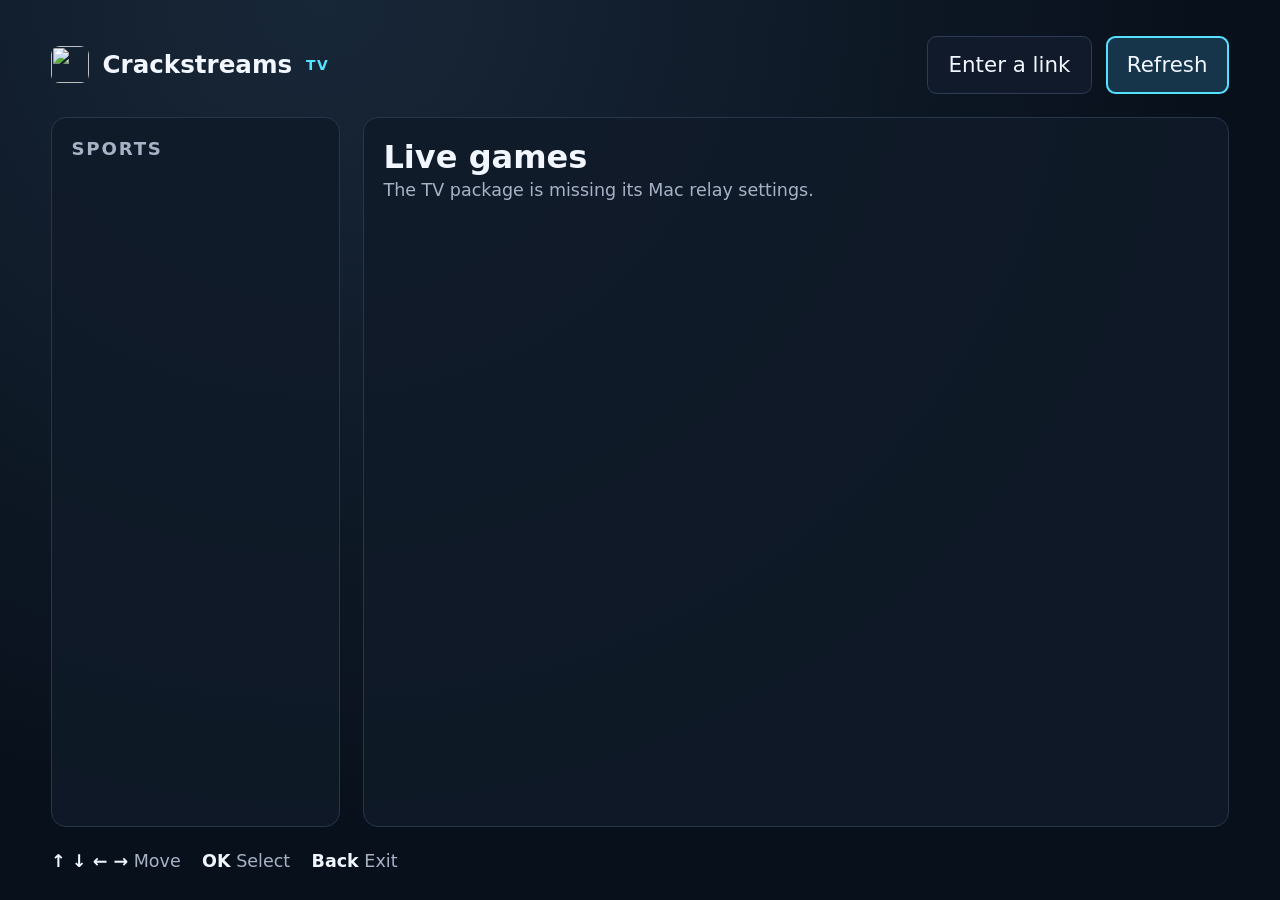
==== tv/app/index.html @ 947c6e2c "Add a Samsung Tizen TV client" ====
<!doctype html>
<html lang="en">
<head>
  <meta charset="utf-8">
  <meta name="viewport" content="width=device-width, initial-scale=1">
  <meta http-equiv="Content-Security-Policy" content="default-src 'self'; script-src 'self' file:; connect-src __RELAY_ORIGIN__; media-src __RELAY_ORIGIN__; object-src 'self'; style-src 'self'">
  <title>Crackstreams</title>
  <link rel="stylesheet" href="styles.css">
</head>
<body>
  <main id="directory">
    <header class="topbar">
      <div class="brand"><img src="icon.png" alt=""><span>Crackstreams</span><small>TV</small></div>
      <div class="actions">
        <button id="openLink" type="button">Enter a link</button>
        <button id="refresh" type="button">Refresh</button>
      </div>
    </header>
    <div class="board">
      <section class="rail" aria-labelledby="sportsTitle">
        <h2 id="sportsTitle">Sports</h2>
        <div id="sports" class="list"></div>
      </section>
      <section class="schedule" aria-labelledby="eventsTitle">
        <h1 id="eventsTitle">Live games</h1>
        <p id="directoryStatus" role="status">Connecting to the Mac relay…</p>
        <div id="events" class="list"></div>
      </section>
    </div>
    <footer><span><kbd>↑ ↓ ← →</kbd> Move</span><span><kbd>OK</kbd> Select</span><span><kbd>Back</kbd> Exit</span></footer>
  </main>

  <section id="linkScreen" class="dialog" role="dialog" aria-modal="true" aria-labelledby="linkTitle" hidden>
    <form id="linkForm" class="sheet">
      <h1 id="linkTitle">Enter a stream link</h1>
      <p>Use a Crackstreams watch page or a direct HLS playlist.</p>
      <input id="linkInput" type="url" aria-label="Stream URL" placeholder="https://…" autocomplete="off" spellcheck="false">
      <p id="linkError" role="status" hidden></p>
      <div class="actions">
        <button id="closeLink" type="button">Cancel</button>
        <button id="playLink" type="submit">Watch</button>
      </div>
    </form>
  </section>

  <section id="player" aria-label="Video player" hidden>
    <object id="avplayer" type="application/avplayer" aria-hidden="true"></object>
    <video id="previewVideo" playsinline hidden></video>
    <div id="playerControls" class="player-controls">
      <header>
        <div><div class="eyebrow">NOW WATCHING</div><h1 id="playerTitle"></h1></div>
        <div class="actions">
          <button id="stop" type="button">Back to games</button>
          <button id="retry" type="button" hidden>Retry</button>
        </div>
      </header>
      <p id="playerStatus" role="status"></p>
    </div>
  </section>

  <script src="$WEBAPIS/webapis/webapis.js"></script>
  <script src="settings.js"></script>
  <script src="app.js"></script>
</body>
</html>
---- tv/app/styles.css ----
:root {
  color-scheme: dark;
  --ink: #f1f6ff;
  --muted: #a7b2c7;
  --accent: #54e2ff;
  --surface: #101a2a;
  font: clamp(16px, 1.67vw, 32px)/1.3 system-ui, sans-serif;
}

* { box-sizing: border-box; }
[hidden] { display: none !important; }
html, body { margin: 0; width: 100%; height: 100%; overflow: hidden; }
body { color: var(--ink); background: transparent; }
h1, h2, p { margin: 0; }
button, input { font: inherit; color: inherit; }
button {
  border: 1px solid #2c3d55;
  border-radius: .45rem;
  background: var(--surface);
  padding: .65rem .95rem;
  cursor: pointer;
}
button:focus, input:focus {
  outline: .13rem solid var(--accent);
  outline-offset: -.13rem;
  background: #17354a;
}

#directory {
  display: grid;
  grid-template-rows: auto minmax(0, 1fr) auto;
  gap: 1.1rem;
  height: 100%;
  padding: 4vh 4vw 3vh;
  background: radial-gradient(ellipse at 25% 0%, #182738, #08101b 65%);
}
.topbar, .brand, .actions, header { display: flex; gap: .65rem; align-items: center; }
.topbar, .player-controls header { justify-content: space-between; }
.brand { font-size: 1.15rem; font-weight: 750; }
.brand img { width: 1.75rem; height: 1.75rem; border-radius: .4rem; }
.brand small, .eyebrow {
  color: var(--accent);
  font-size: .65rem;
  font-weight: 700;
  letter-spacing: .1em;
}
.board { display: grid; grid-template-columns: minmax(0, 1fr) minmax(0, 3fr); gap: 1.1rem; min-height: 0; }
.rail, .schedule {
  display: flex;
  min-height: 0;
  flex-direction: column;
  padding: .9rem;
  border: 1px solid #26374d;
  border-radius: .7rem;
  background: #101a28d9;
}
.rail h2 { font-size: .85rem; color: var(--muted); text-transform: uppercase; letter-spacing: .1em; }
h1 { font-size: 1.5rem; font-weight: 720; }
.list { display: flex; flex-direction: column; gap: .35rem; overflow: auto; padding: .1rem; margin-top: .55rem; min-height: 0; }
.list button { flex: none; text-align: left; width: 100%; }
.list button[aria-current="true"] { border-color: #3c93ac; color: var(--accent); }
.event { display: flex; align-items: center; justify-content: space-between; gap: 1rem; }
.event .title { overflow-wrap: anywhere; }
.event .detail { flex: none; color: var(--muted); white-space: nowrap; font-size: .8rem; }
.event .live { color: var(--accent); }
#directoryStatus, #linkError, footer, .sheet p { color: var(--muted); font-size: .82rem; }
#directoryStatus:empty { display: none; }
footer { display: flex; gap: 1rem; }
kbd { font: inherit; color: var(--ink); font-weight: 700; }
.dialog { display: grid; position: absolute; inset: 0; place-items: center; background: #090f19ed; }
.sheet {
  width: min(40rem, 85vw);
  display: grid;
  gap: .8rem;
  padding: 1.5rem;
  border: 1px solid #2c3d55;
  border-radius: .75rem;
  background: #101a2a;
}
.sheet input { width: 100%; border: 1px solid #2c3d55; border-radius: .4rem; padding: .7rem; background: #08101b; }
.sheet .actions { justify-content: flex-end; }
#player, #avplayer, #previewVideo, .player-controls { position: absolute; inset: 0; width: 100%; height: 100%; }
#previewVideo { object-fit: contain; background: #000; }
.player-controls { pointer-events: none; }
.player-controls header {
  padding: 4vh 4vw 8vh;
  background: linear-gradient(#080d17ee, transparent);
}
.player-controls button { pointer-events: auto; }
#playerStatus:not(:empty) {
  width: fit-content;
  margin: 0 auto;
  padding: .55rem .8rem;
  background: #0a101cec;
  border-radius: .4rem;
}
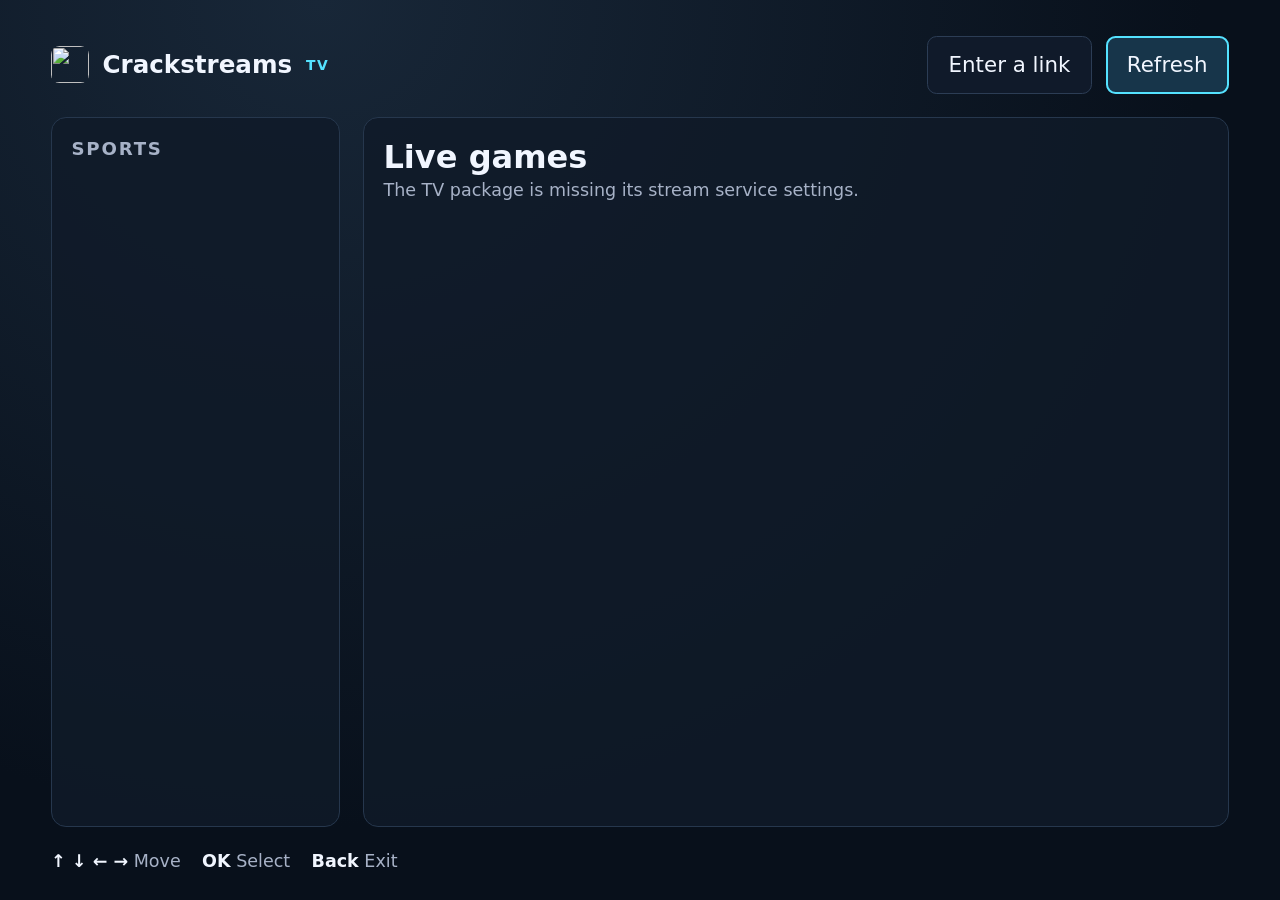
==== commit 8b1151ad: "Run the Samsung TV client without a Mac" ====
--- a/tv/app/index.html
+++ b/tv/app/index.html
@@ -23,7 +23,7 @@
       </section>
       <section class="schedule" aria-labelledby="eventsTitle">
         <h1 id="eventsTitle">Live games</h1>
-        <p id="directoryStatus" role="status">Connecting to the Mac relay…</p>
+        <p id="directoryStatus" role="status">Starting the TV stream service…</p>
         <div id="events" class="list"></div>
       </section>
     </div>
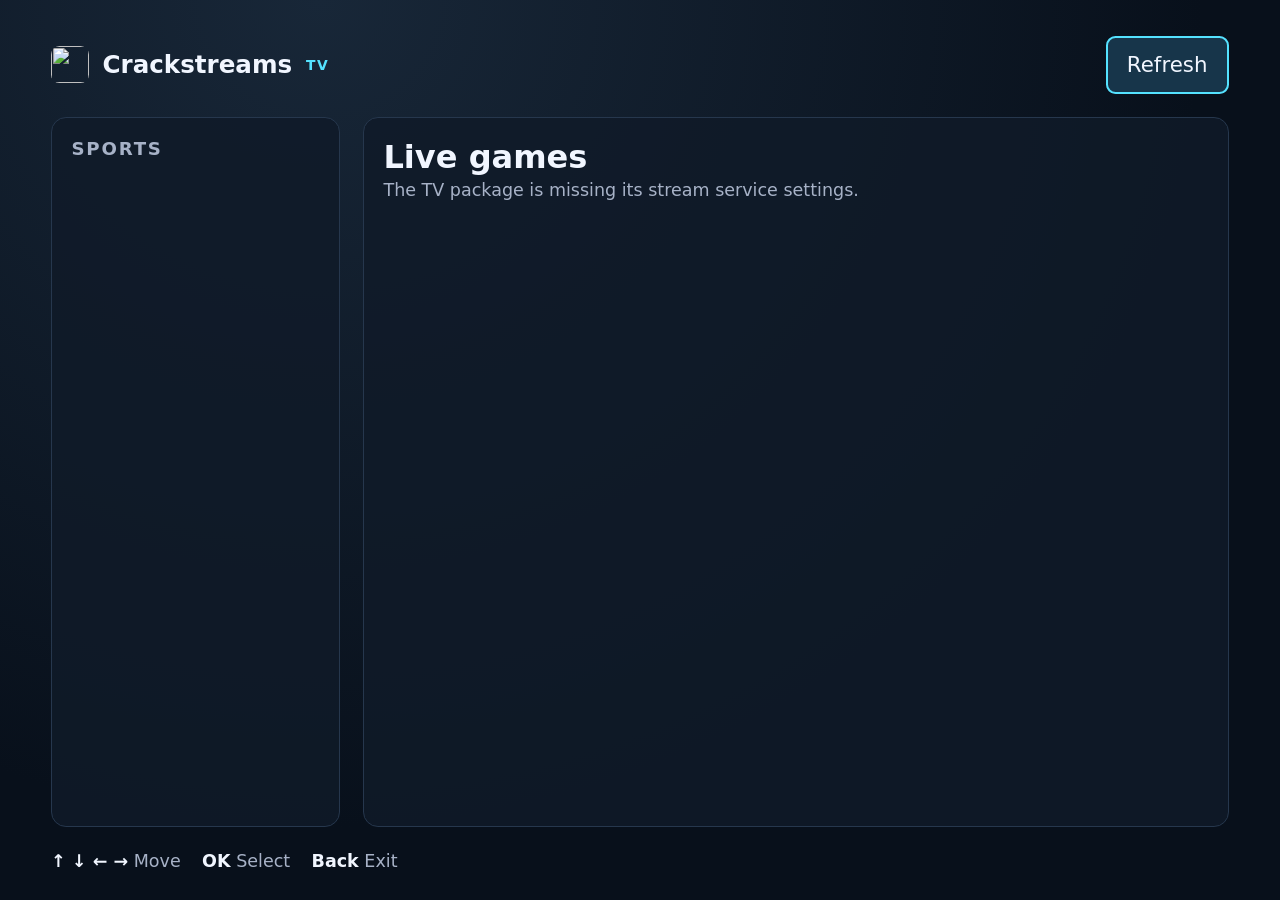
==== commit 8e3a3c38: "Restore native game playback and simplify the TV directory" ====
--- a/tv/app/index.html
+++ b/tv/app/index.html
@@ -11,10 +11,7 @@
   <main id="directory">
     <header class="topbar">
       <div class="brand"><img src="icon.png" alt=""><span>Crackstreams</span><small>TV</small></div>
-      <div class="actions">
-        <button id="openLink" type="button">Enter a link</button>
-        <button id="refresh" type="button">Refresh</button>
-      </div>
+      <button id="refresh" type="button">Refresh</button>
     </header>
     <div class="board">
       <section class="rail" aria-labelledby="sportsTitle">
@@ -29,19 +26,6 @@
     </div>
     <footer><span><kbd>↑ ↓ ← →</kbd> Move</span><span><kbd>OK</kbd> Select</span><span><kbd>Back</kbd> Exit</span></footer>
   </main>
-
-  <section id="linkScreen" class="dialog" role="dialog" aria-modal="true" aria-labelledby="linkTitle" hidden>
-    <form id="linkForm" class="sheet">
-      <h1 id="linkTitle">Enter a stream link</h1>
-      <p>Use a Crackstreams watch page or a direct HLS playlist.</p>
-      <input id="linkInput" type="url" aria-label="Stream URL" placeholder="https://…" autocomplete="off" spellcheck="false">
-      <p id="linkError" role="status" hidden></p>
-      <div class="actions">
-        <button id="closeLink" type="button">Cancel</button>
-        <button id="playLink" type="submit">Watch</button>
-      </div>
-    </form>
-  </section>
 
   <section id="player" aria-label="Video player" hidden>
     <object id="avplayer" type="application/avplayer" aria-hidden="true"></object>
--- a/tv/app/styles.css
+++ b/tv/app/styles.css
@@ -12,15 +12,16 @@
 html, body { margin: 0; width: 100%; height: 100%; overflow: hidden; }
 body { color: var(--ink); background: transparent; }
 h1, h2, p { margin: 0; }
-button, input { font: inherit; color: inherit; }
 button {
+  font: inherit;
+  color: inherit;
   border: 1px solid #2c3d55;
   border-radius: .45rem;
   background: var(--surface);
   padding: .65rem .95rem;
   cursor: pointer;
 }
-button:focus, input:focus {
+button:focus {
   outline: .13rem solid var(--accent);
   outline-offset: -.13rem;
   background: #17354a;
@@ -63,22 +64,10 @@
 .event .title { overflow-wrap: anywhere; }
 .event .detail { flex: none; color: var(--muted); white-space: nowrap; font-size: .8rem; }
 .event .live { color: var(--accent); }
-#directoryStatus, #linkError, footer, .sheet p { color: var(--muted); font-size: .82rem; }
+#directoryStatus, footer { color: var(--muted); font-size: .82rem; }
 #directoryStatus:empty { display: none; }
 footer { display: flex; gap: 1rem; }
 kbd { font: inherit; color: var(--ink); font-weight: 700; }
-.dialog { display: grid; position: absolute; inset: 0; place-items: center; background: #090f19ed; }
-.sheet {
-  width: min(40rem, 85vw);
-  display: grid;
-  gap: .8rem;
-  padding: 1.5rem;
-  border: 1px solid #2c3d55;
-  border-radius: .75rem;
-  background: #101a2a;
-}
-.sheet input { width: 100%; border: 1px solid #2c3d55; border-radius: .4rem; padding: .7rem; background: #08101b; }
-.sheet .actions { justify-content: flex-end; }
 #player, #avplayer, #previewVideo, .player-controls { position: absolute; inset: 0; width: 100%; height: 100%; }
 #previewVideo { object-fit: contain; background: #000; }
 .player-controls { pointer-events: none; }
